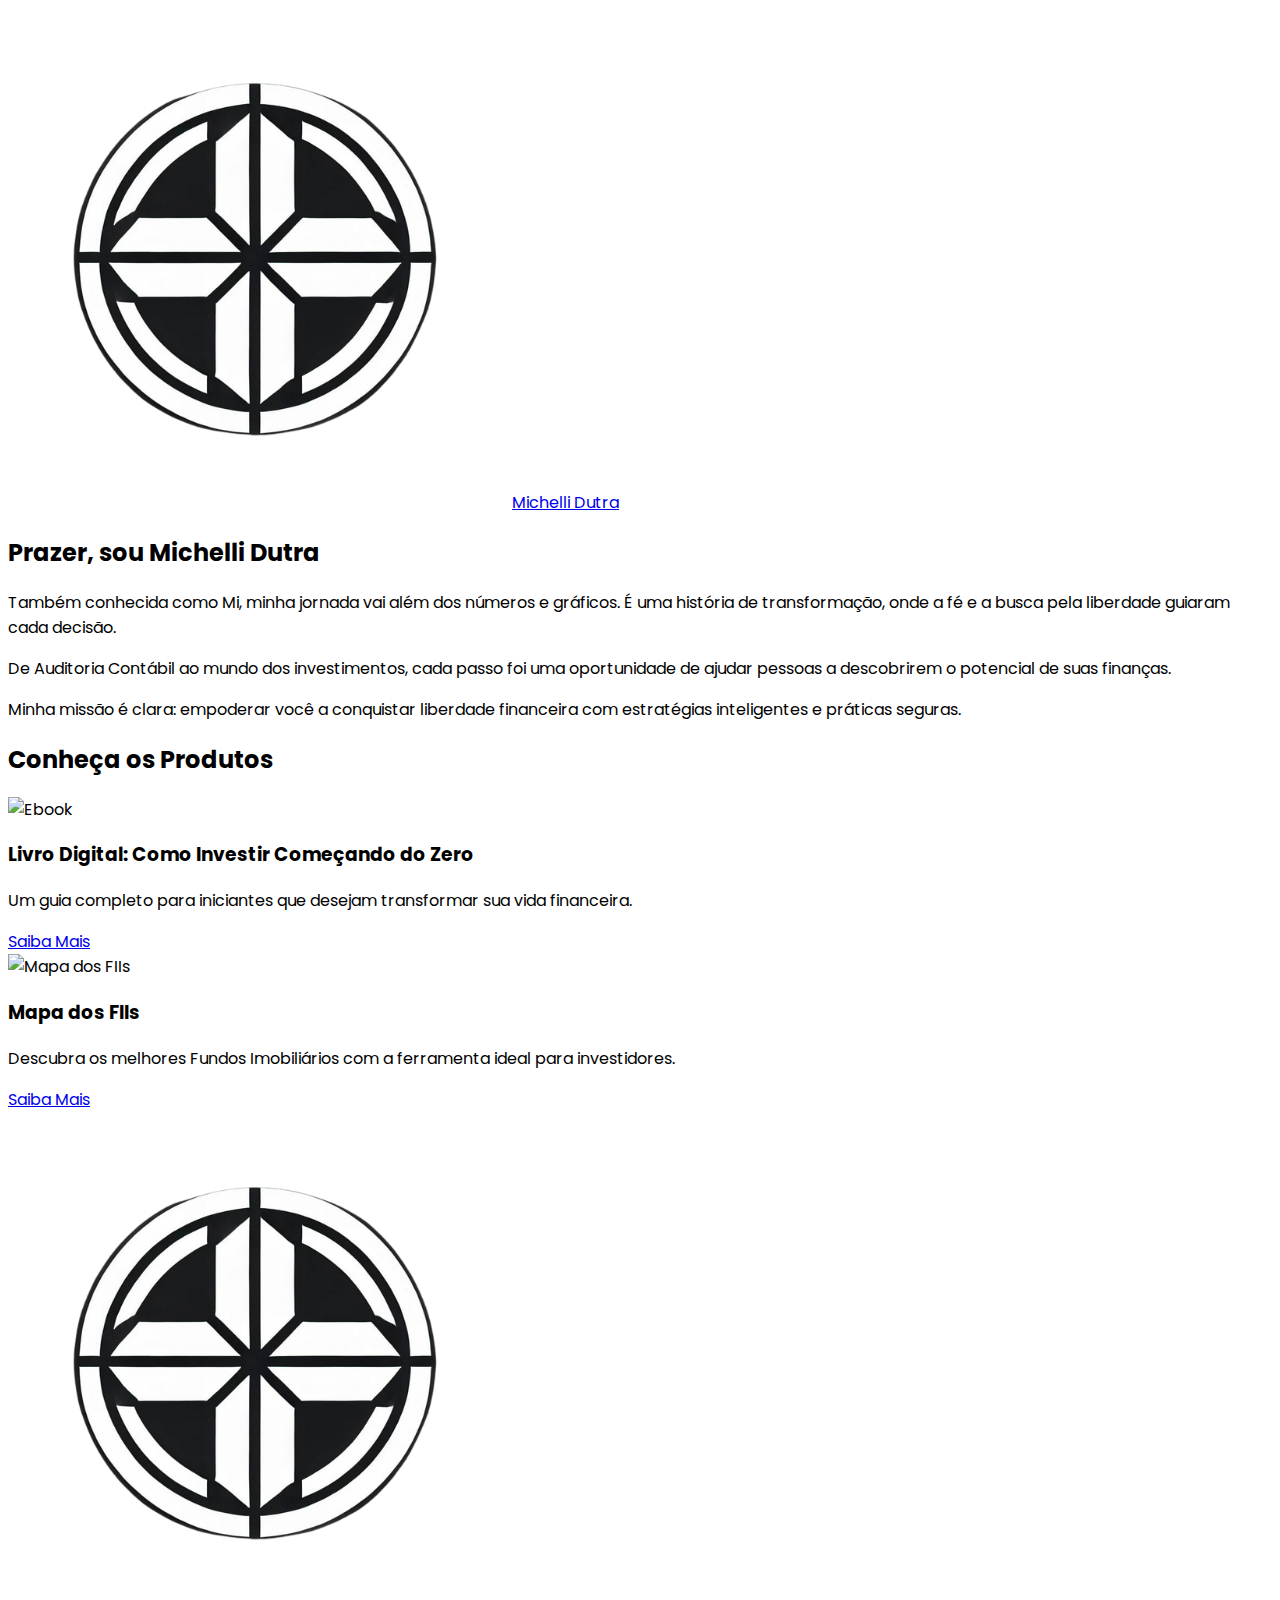
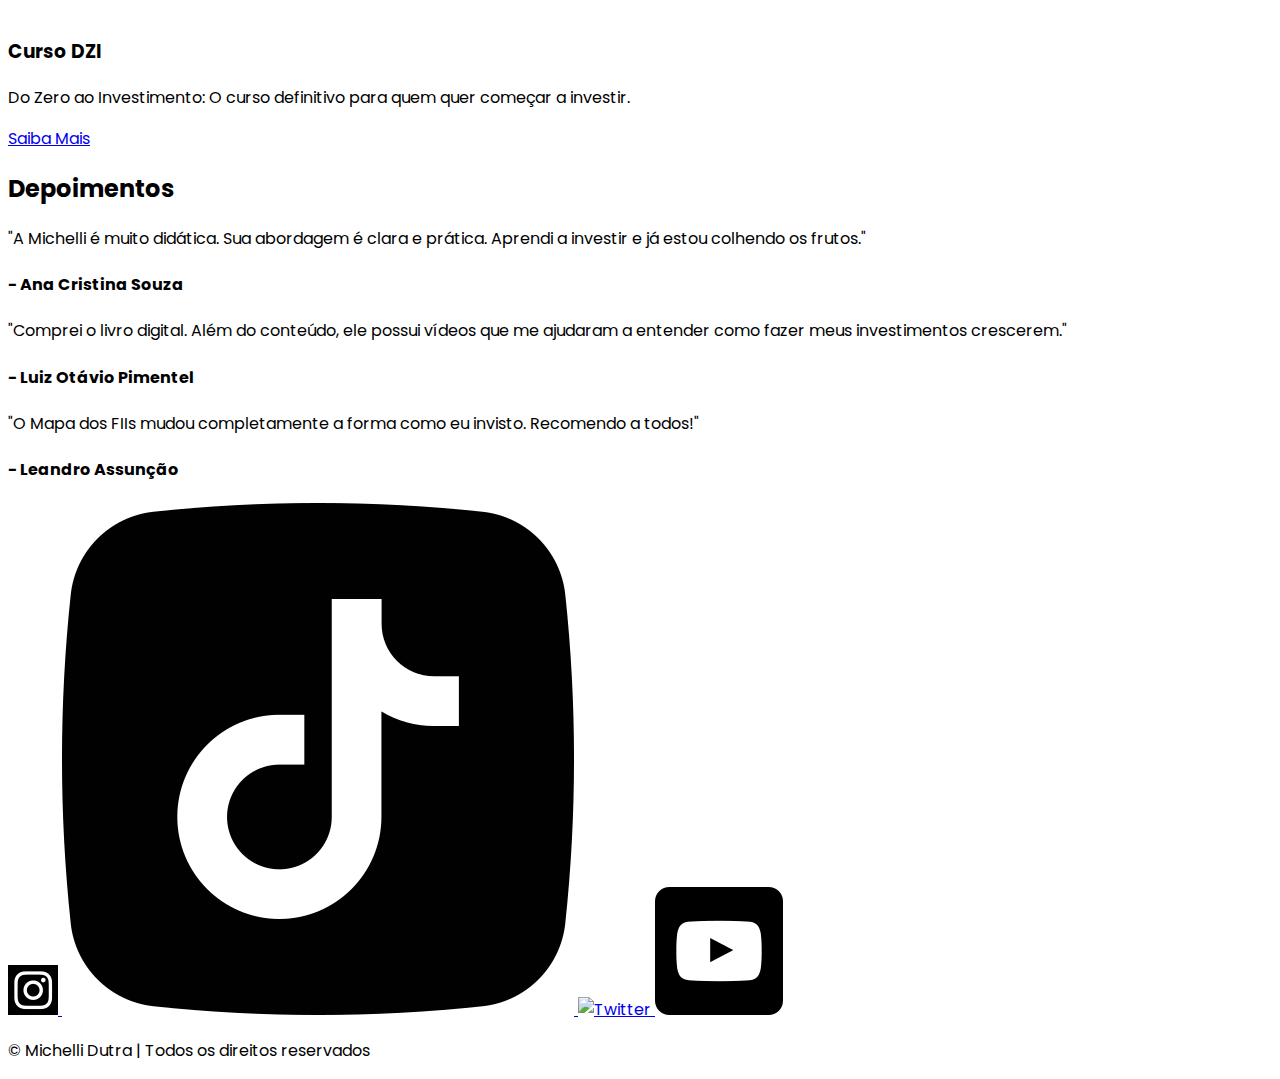
==== index.html @ 47becf4f "Initial commit" ====
<!DOCTYPE html>
<html lang="pt-BR">
<head>
    <meta charset="UTF-8">
    <meta name="viewport" content="width=device-width, initial-scale=1.0">
    <title>Michelli Dutra</title>
    <script src="https://cdn.tailwindcss.com"></script>
    <link rel="stylesheet" href="index.css">
    <style>
        @import url('https://fonts.googleapis.com/css2?family=Poppins:wght@400;600;700&display=swap');
        body {
            font-family: 'Poppins', sans-serif;
        }
    </style>
</head>
<body class="bg-black text-white">

<!-- Navbar -->
<nav class="flex items-center justify-between p-4 bg-black fixed w-full top-0 z-10">
    <div class="flex items-center">
      <!-- Logo -->
      <img src="assets/logo_dzi.png" alt="Logo DZI" class="w-10 h-10 mr-2">
      <!-- Nome -->
      <a href="/" class="text-2xl font-bold text-white hover:text-[#01e4f6]">Michelli Dutra</a>
    </div>
  </nav>

<!-- Seção Criadora -->
<section class="relative bg-black text-white py-16">
    <div class="container mx-auto grid grid-cols-1 md:grid-cols-12 items-center gap-6 px-6 md:px-10">
        <!-- Imagem ao Lado com Destaque -->
        <div class="relative md:col-span-6 col-span-12 rounded-lg overflow-hidden shadow-lg h-96 md:h-[500px]">
            <!-- Imagem de Fundo -->
            <div class="absolute inset-0 bg-cover bg-center" style="background-image: url('assets/mi_foto.png');"></div>
            <!-- Gradiente Sutil -->
            <div class="absolute inset-0 bg-gradient-to-b from-transparent to-black/25"></div>
        </div>

        <!-- Texto ao Lado Direito -->
        <div class="md:col-span-6 col-span-12 text-justify">
            <h2 class="text-4xl font-extrabold text-[#01e4f6] leading-tight mb-6">Prazer, sou Michelli Dutra</h2>
            <p class="text-lg text-gray-300 mb-6">
                Também conhecida como Mi, minha jornada vai além dos números e gráficos. É uma história de transformação, onde a fé e a busca pela liberdade guiaram cada decisão.
            </p>
            <p class="text-lg text-gray-300 mb-6">
                De Auditoria Contábil ao mundo dos investimentos, cada passo foi uma oportunidade de ajudar pessoas a descobrirem o potencial de suas finanças.
            </p>
            <p class="text-lg text-gray-300 mb-6">
                Minha missão é clara: empoderar você a conquistar liberdade financeira com estratégias inteligentes e práticas seguras.
            </p>
        </div>
    </div>
</section>

<!-- Produtos -->
<section class="py-12 bg-gradient-to-b from-black via-[#1a1a1a] to-black text-white">
    <div class="container mx-auto px-6">
      <!-- Título -->
      <h2 class="text-4xl font-bold text-center text-[#01e4f6] mb-16">Conheça os Produtos</h2>
  
      <!-- Grid de Produtos -->
      <div class="grid grid-cols-1 md:grid-cols-2 lg:grid-cols-3 gap-10">
        <!-- Card 1: Ebook -->
        <div class="group relative rounded-xl overflow-hidden shadow-lg hover:shadow-2xl bg-[#101010] transform transition-all duration-500 hover:scale-105">
          <div class="relative">
            <img src="assets/ebook_photo2.png" alt="Ebook" class="w-full h-60 object-contain bg-[#1a1a1a]">
            <div class="absolute inset-0 bg-gradient-to-b from-transparent to-black opacity-40 group-hover:opacity-50"></div>
          </div>
          <div class="p-6 text-center">
            <h3 class="text-2xl font-bold text-[#01e4f6] mb-3">Livro Digital: Como Investir Começando do Zero</h3>
            <p class="text-gray-300 mb-4">Um guia completo para iniciantes que desejam transformar sua vida financeira.</p>
            <a href="https://pay.kiwify.com.br/5EgzoCm" 
               class="inline-block bg-[#01e4f6] text-black font-semibold py-2 px-4 rounded-full shadow hover:bg-[#00c7e6] transition">
              Saiba Mais
            </a>
          </div>
        </div>
  
        <!-- Card 2: Mapa dos FIIs -->
        <div class="group relative rounded-xl overflow-hidden shadow-lg hover:shadow-2xl bg-[#101010] transform transition-all duration-500 hover:scale-105">
          <div class="relative">
            <img src="assets/mfiis_logo.png" alt="Mapa dos FIIs" class="w-full h-60 object-contain bg-[#1a1a1a]">
            <div class="absolute inset-0 bg-gradient-to-b from-transparent to-black opacity-40 group-hover:opacity-50"></div>
          </div>
          <div class="p-6 text-center">
            <h3 class="text-2xl font-bold text-[#01e4f6] mb-2">Mapa dos FIIs</h3>
            <p class="text-gray-300 mt-10 mb-6">Descubra os melhores Fundos Imobiliários com a ferramenta ideal para investidores.</p>
            <a href="https://pay.kiwify.com.br/3KTprIi" 
               class="inline-block bg-[#01e4f6] text-black font-semibold py-2 px-4 rounded-full shadow hover:bg-[#00c7e6] transition">
              Saiba Mais
            </a>
          </div>
        </div>
  
        <!-- Card 3: Curso DZI -->
        <div class="group relative rounded-xl overflow-hidden shadow-lg hover:shadow-2xl bg-[#101010] transform transition-all duration-500 hover:scale-105">
          <div class="relative">
            <img src="assets/logo_dzi.png" alt="Logo DZI" class="w-full h-60 object-contain bg-[#1a1a1a]">
            <div class="absolute inset-0 bg-gradient-to-b from-transparent to-black opacity-40 group-hover:opacity-50"></div>
          </div>
          <div class="p-6 text-center">
            <h3 class="text-2xl font-bold text-[#01e4f6] mb-2">Curso DZI</h3>
            <p class="text-gray-300 mt-10 mb-6">Do Zero ao Investimento: O curso definitivo para quem quer começar a investir.</p>
            <a href="pages/dzi.html" 
               class="inline-block bg-[#01e4f6] text-black font-semibold py-2 px-4 rounded-full shadow hover:bg-[#00c7e6] transition">
              Saiba Mais
            </a>
          </div>
        </div>
      </div>
    </div>
  </section>
  
 <!-- Depoimentos -->
<section class="py-20 bg-gradient-to-b from-black via-[#1a1a1a] to-black text-white">
    <div class="container mx-auto px-6">
      <!-- Título -->
      <h2 class="text-4xl font-bold text-center text-[#01e4f6] mb-12">Depoimentos</h2>
  
      <!-- Depoimentos (um acima do outro) -->
      <div class="space-y-10">
        <!-- Depoimento 1 -->
        <div class="bg-[#101010] rounded-xl shadow-lg p-8 hover:shadow-2xl transition">
          <p class="text-lg italic text-gray-300 mb-4">
            "A Michelli é muito didática. Sua abordagem é clara e prática. Aprendi a investir e já estou colhendo os frutos."
          </p>
          <h4 class="text-xl font-bold text-[#01e4f6]">- Ana Cristina Souza</h4>
        </div>
  
        <!-- Depoimento 2 -->
        <div class="bg-[#101010] rounded-xl shadow-lg p-8 hover:shadow-2xl transition">
          <p class="text-lg italic text-gray-300 mb-4">
            "Comprei o livro digital. Além do conteúdo, ele possui vídeos que me ajudaram a entender como fazer meus investimentos crescerem."
          </p>
          <h4 class="text-xl font-bold text-[#01e4f6]">- Luiz Otávio Pimentel</h4>
        </div>
  
        <!-- Depoimento 3 -->
        <div class="bg-[#101010] rounded-xl shadow-lg p-8 hover:shadow-2xl transition">
          <p class="text-lg italic text-gray-300 mb-4">
            "O Mapa dos FIIs mudou completamente a forma como eu invisto. Recomendo a todos!"
          </p>
          <h4 class="text-xl font-bold text-[#01e4f6]">- Leandro Assunção</h4>
        </div>
      </div>
    </div>
  </section>
  
<!-- Footer -->
<footer class="bg-black py-10">
    <div class="container mx-auto text-center">
        <div class="flex justify-center space-x-6 mb-6">
            <a href="https://www.instagram.com/midutradutra/" target="_blank" class="hover:opacity-75">
                <img src="assets/instagram.png" alt="Instagram" class="w-8 h-8">
            </a>
            <a href="https://www.tiktok.com/@michellidutra" target="_blank" class="hover:opacity-75">
                <img src="assets/tiktok.png" alt="TikTok" class="w-8 h-8">
            </a>
            <a href="https://x.com/dutrami_em" target="_blank" class="hover:opacity-75">
                <img src="assets/twitter.png" alt="Twitter" class="w-8 h-8">
            </a>
            <a href="https://www.youtube.com/@Midutradutra" target="_blank" class="hover:opacity-75">
                <img src="assets/youtube.png" alt="YouTube" class="w-8 h-8">
            </a>
        </div>
        <p class="text-sm text-gray-400">© Michelli Dutra | Todos os direitos reservados</p>
    </div>
</footer>


<script src="https://unpkg.com/swiper/swiper-bundle.min.js"></script>
<script>
    const swiper = new Swiper('.swiper-container', {
        loop: true,
        pagination: { el: '.swiper-pagination', clickable: true },
    });
</script>
</body>
</html>
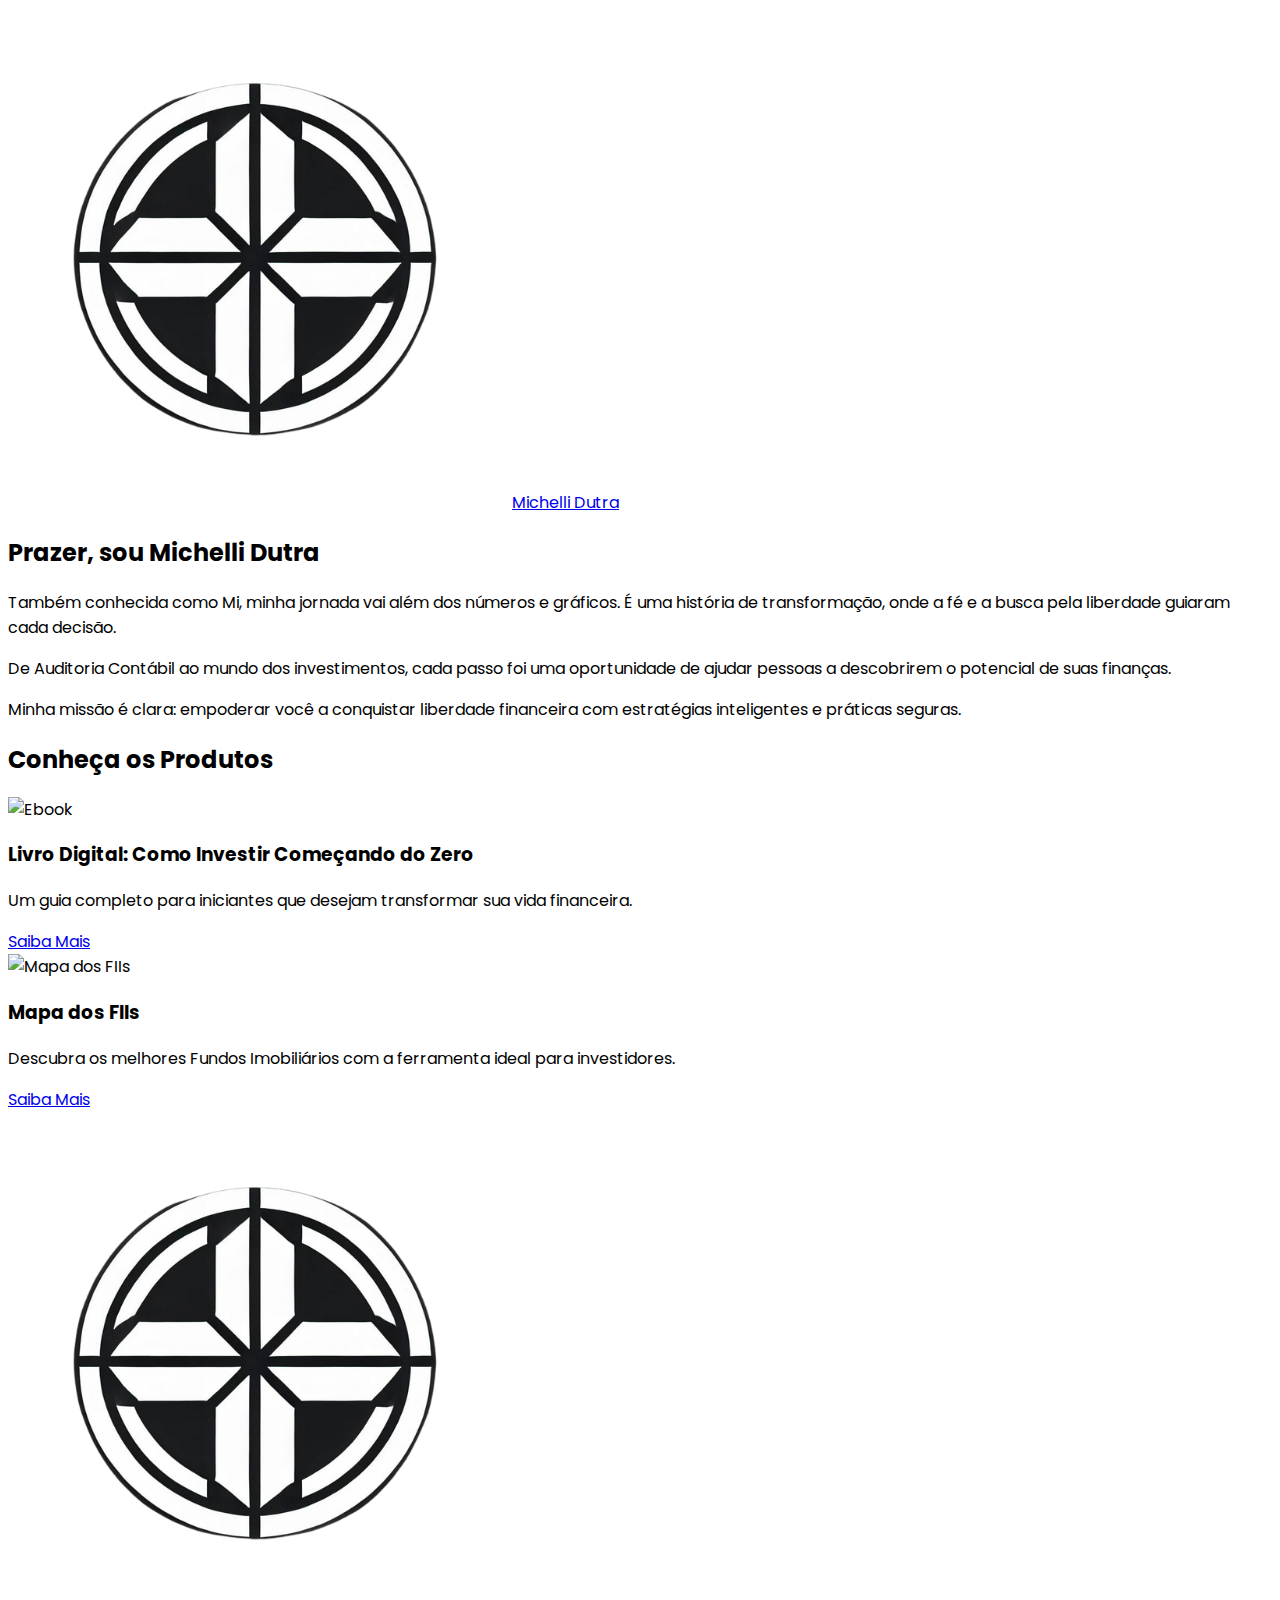
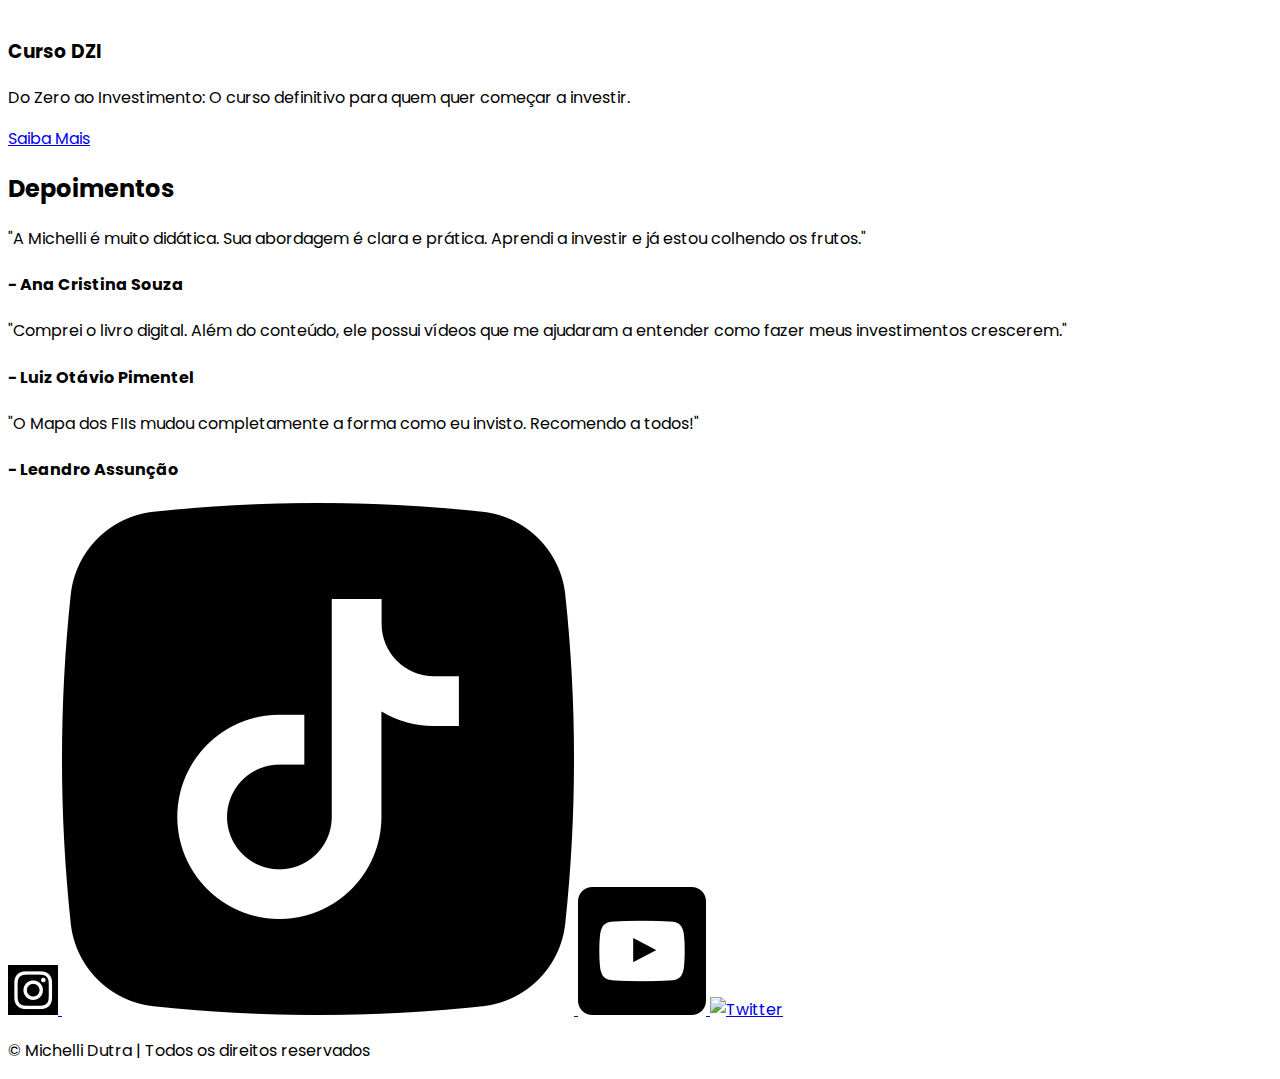
==== commit bbd639de: "Atualização: Ajustes nos botões e correções de layout" ====
--- a/index.html
+++ b/index.html
@@ -26,7 +26,7 @@
   </nav>
 
 <!-- Seção Criadora -->
-<section class="relative bg-black text-white py-16">
+<section class="relative bg-black text-white py-18 mt-20">
     <div class="container mx-auto grid grid-cols-1 md:grid-cols-12 items-center gap-6 px-6 md:px-10">
         <!-- Imagem ao Lado com Destaque -->
         <div class="relative md:col-span-6 col-span-12 rounded-lg overflow-hidden shadow-lg h-96 md:h-[500px]">
@@ -151,16 +151,16 @@
     <div class="container mx-auto text-center">
         <div class="flex justify-center space-x-6 mb-6">
             <a href="https://www.instagram.com/midutradutra/" target="_blank" class="hover:opacity-75">
-                <img src="assets/instagram.png" alt="Instagram" class="w-8 h-8">
+                <img src="../assets/instagram.png" alt="Instagram" class="w-8 h-8">
             </a>
             <a href="https://www.tiktok.com/@michellidutra" target="_blank" class="hover:opacity-75">
-                <img src="assets/tiktok.png" alt="TikTok" class="w-8 h-8">
+                <img src="../assets/tiktok.png" alt="TikTok" class="w-8 h-8">
+            </a>
+            <a href="https://www.youtube.com/@Midutradutra" target="_blank" class="hover:opacity-75">
+                <img src="../assets/youtube.png" alt="YouTube" class="w-8 h-8">
             </a>
             <a href="https://x.com/dutrami_em" target="_blank" class="hover:opacity-75">
-                <img src="assets/twitter.png" alt="Twitter" class="w-8 h-8">
-            </a>
-            <a href="https://www.youtube.com/@Midutradutra" target="_blank" class="hover:opacity-75">
-                <img src="assets/youtube.png" alt="YouTube" class="w-8 h-8">
+                <img src="../assets/twitter.png" alt="Twitter" class="w-8 h-8">
             </a>
         </div>
         <p class="text-sm text-gray-400">© Michelli Dutra | Todos os direitos reservados</p>
